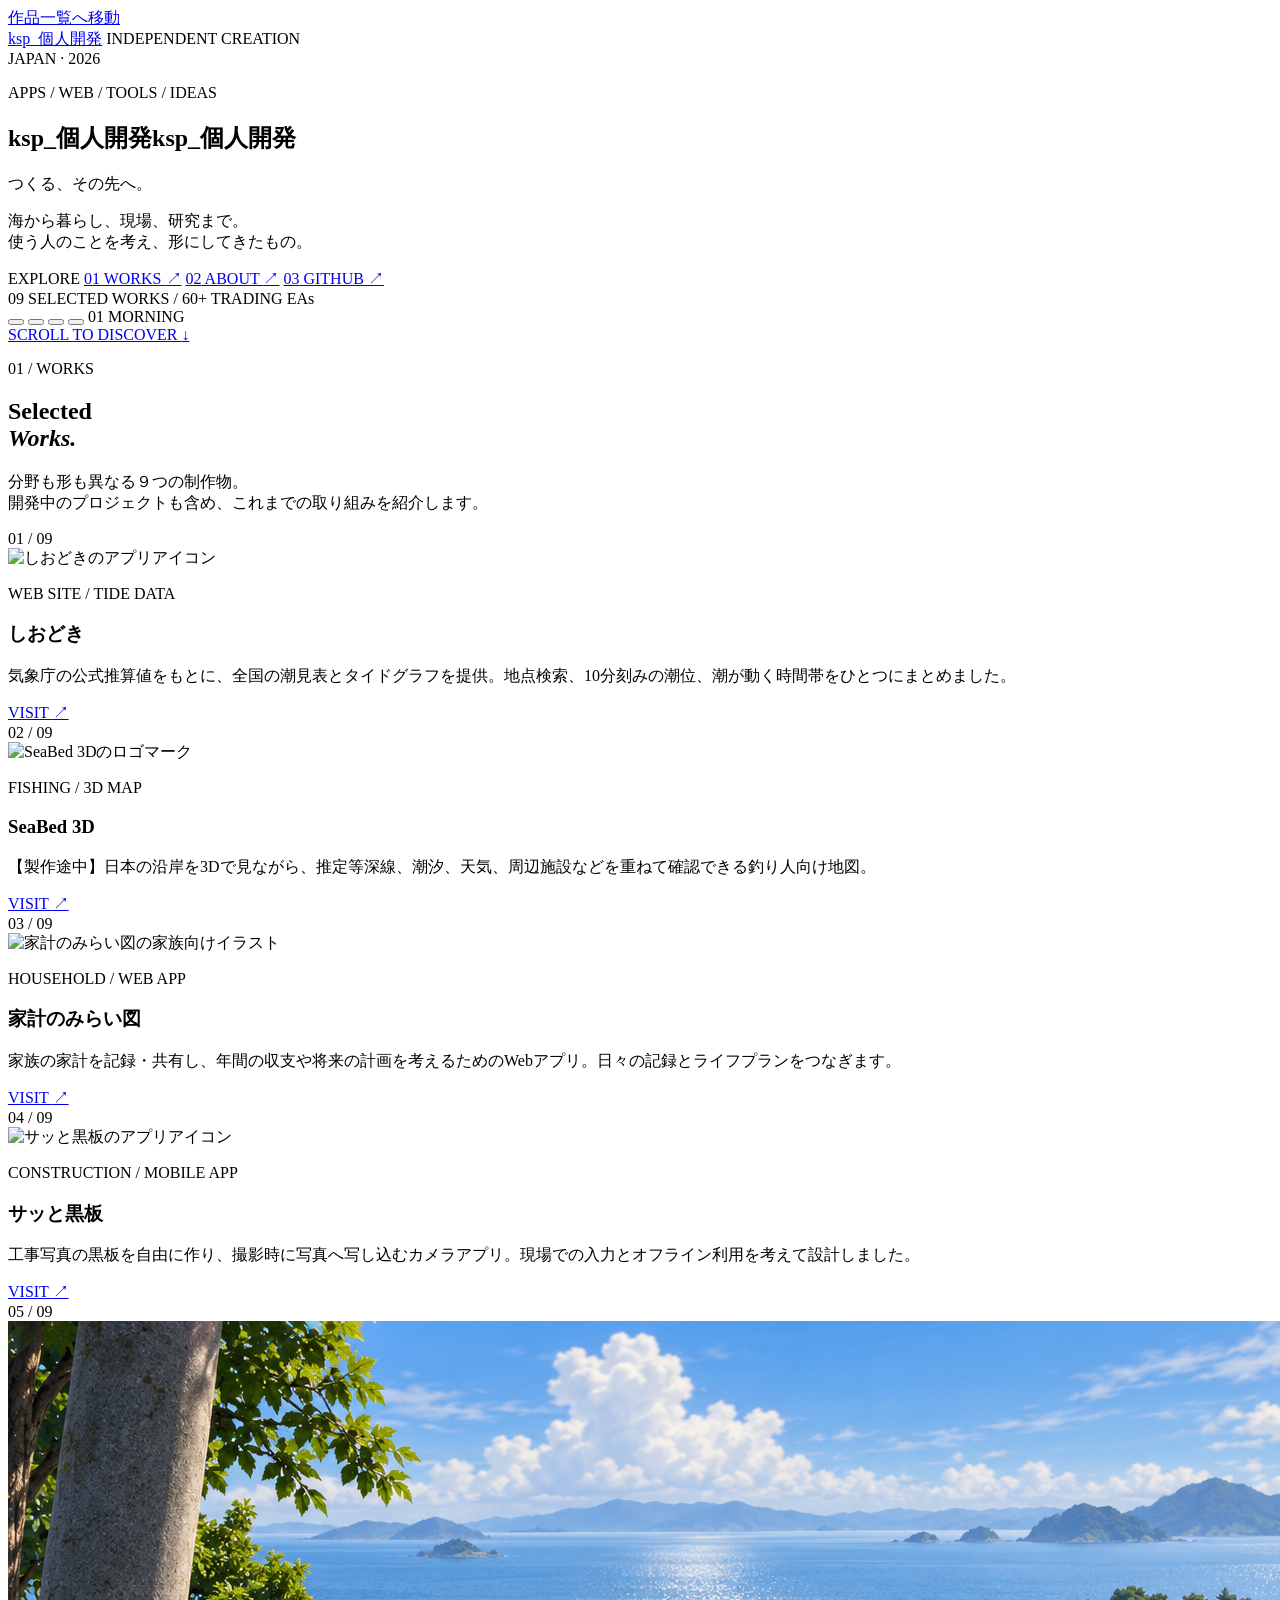
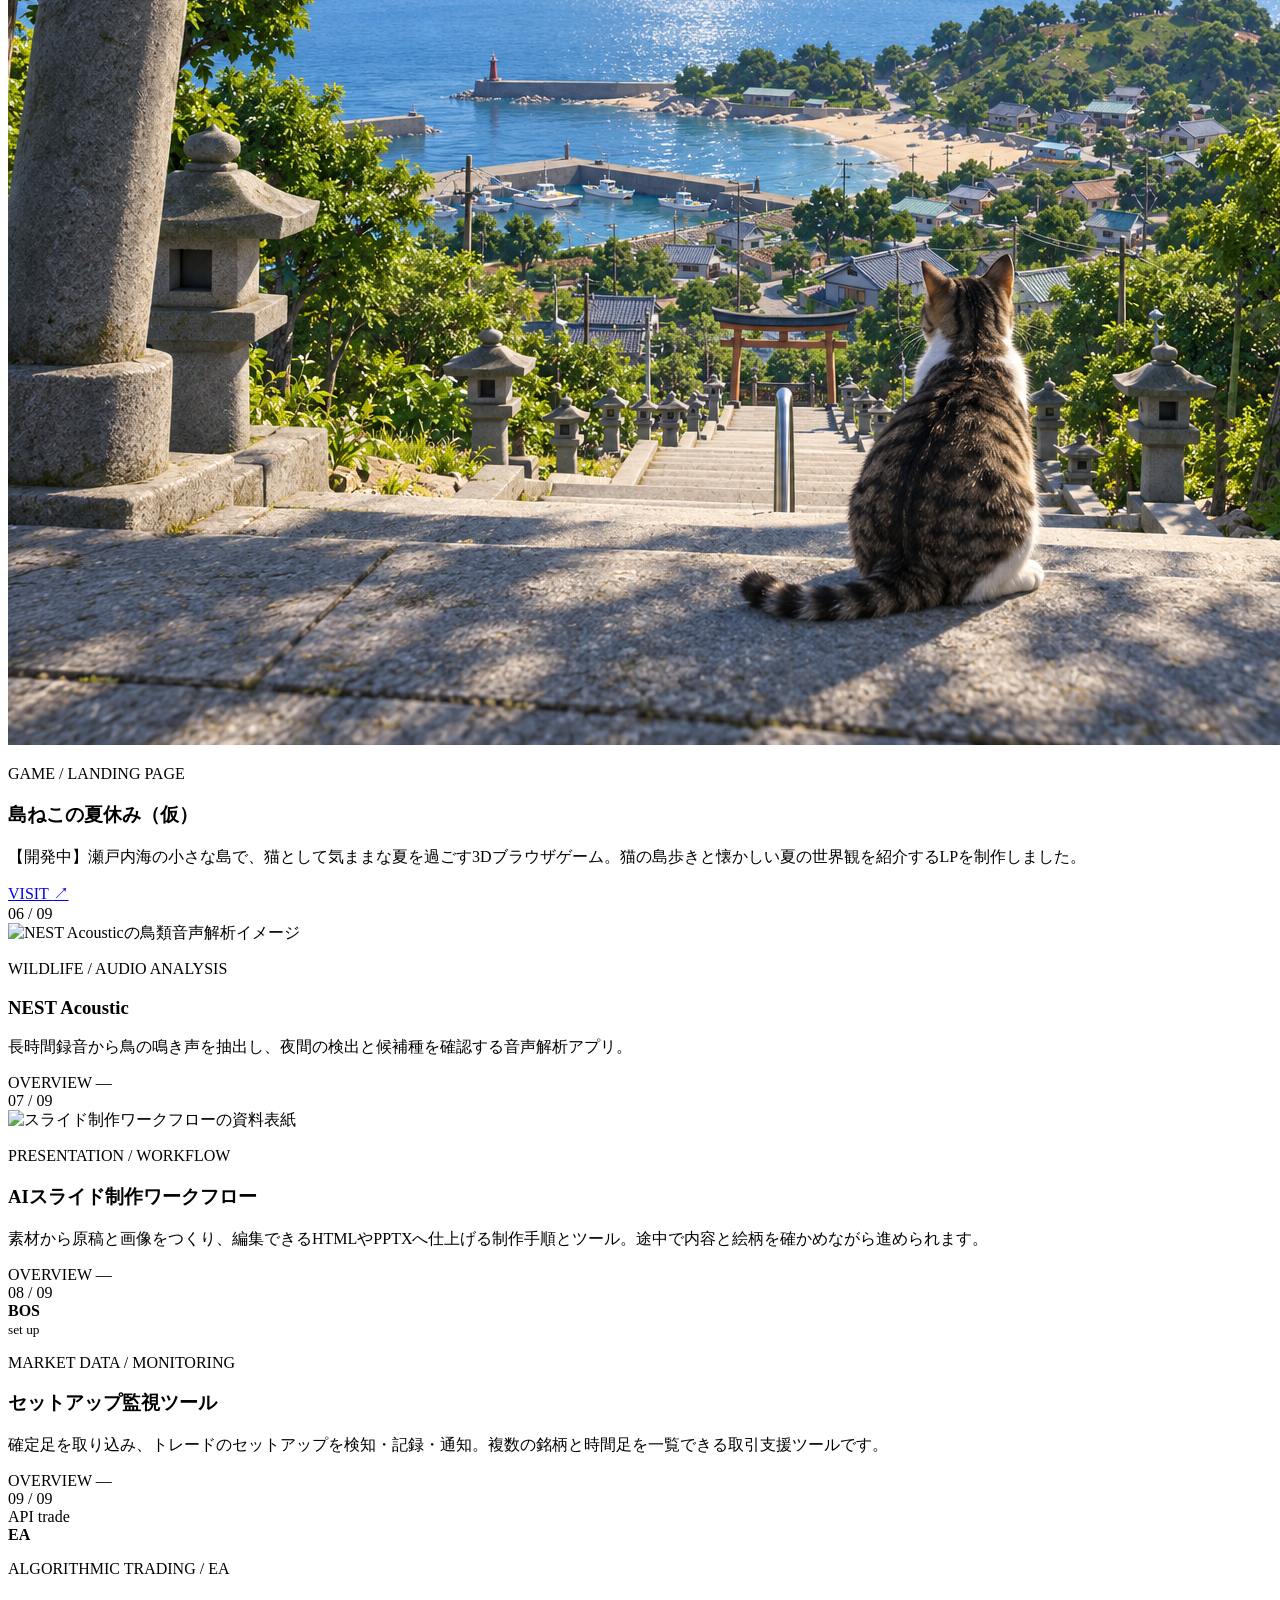
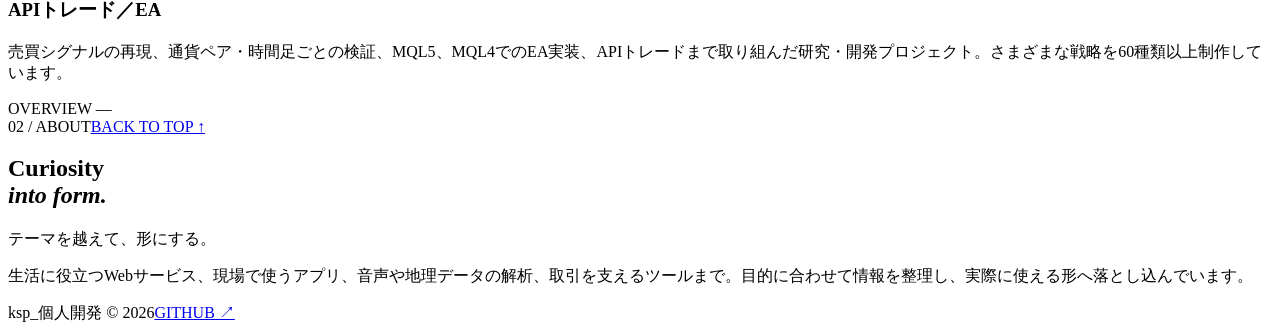
==== index.html @ 325015bb "Publish Shimaneko Summer LP as fifth portfolio work" ====
<!doctype html>
<html lang="ja">
<head>
  <meta charset="utf-8">
  <meta name="viewport" content="width=device-width, initial-scale=1">
  <meta name="theme-color" content="#dce9ef">
  <meta name="description" content="海、暮らし、現場、研究、トレード。制作したアプリ、Webサイト、ツールを紹介するポートフォリオです。">
  <meta property="og:type" content="website">
  <meta property="og:title" content="ksp_個人開発 — Apps, Web & Tools">
  <meta property="og:description" content="海、暮らし、現場、研究、トレード。制作したものを紹介します。">
  <meta property="og:image" content="https://ksp-dev-jp.github.io/app_prtfolio/images/hero-seascape.webp">
  <title>ksp_個人開発 — Apps, Web & Tools</title>
  <link rel="icon" type="image/svg+xml" href="data:image/svg+xml,%3Csvg xmlns='http://www.w3.org/2000/svg' viewBox='0 0 64 64'%3E%3Crect width='64' height='64' rx='14' fill='%231b313b'/%3E%3Cpath d='M19 46V18h14c8 0 13 5 13 13s-5 13-13 13H27v-8h6c3 0 5-2 5-5s-2-5-5-5h-6v20z' fill='%23dce9ef'/%3E%3C/svg%3E">
  <link rel="preconnect" href="https://fonts.googleapis.com">
  <link rel="preconnect" href="https://fonts.gstatic.com" crossorigin>
  <link href="https://fonts.googleapis.com/css2?family=DM+Sans:wght@400;500;600;700&family=Noto+Sans+JP:wght@400;500;600;700&display=swap" rel="stylesheet">
  <link href="https://fonts.googleapis.com/css2?family=Yusei+Magic&family=Dela+Gothic+One&family=DotGothic16&family=Reggae+One&family=Zen+Kurenaido&family=Rampart+One&display=swap&text=.3ABCDEINPSTW_acdefiklmnoprstuy%E3%81%84%E3%81%8A%E3%81%8D%E3%81%97%E3%81%A8%E3%81%A9%E3%81%AE%E3%81%BF%E3%82%89%E3%82%A2%E3%82%A4%E3%82%AF%E3%82%B5%E3%82%B9%E3%82%BB%E3%83%83%E3%83%84%E3%83%88%E3%83%89%E3%83%95%E3%83%97%E3%83%A9%E3%83%AB%E3%83%AC%E3%83%AD%E3%83%AF%E3%83%BC%E4%BA%BA%E4%BD%9C%E5%80%8B%E5%88%B6%E5%9B%B3%E5%AE%B6%E6%9D%BF%E7%99%BA%E7%9B%A3%E8%A6%96%E8%A8%88%E9%96%8B%E9%BB%92%EF%BC%8F" rel="stylesheet">
  <link rel="stylesheet" href="./styles.css?v=20261001-2">
  <script src="./hero.js?v=20260927-5" defer></script>
</head>
<body>
  <a class="skip-link" href="#work">作品一覧へ移動</a>
  <main id="top">
    <section class="hero" aria-labelledby="hero-title">
      <div class="hero-image" aria-hidden="true"></div>
      <div class="hero-shade" aria-hidden="true"></div>
      <header class="hero-header">
        <a class="wordmark" href="#top" aria-label="ksp_個人開発 トップへ"><span data-morph="ksp_個人開発" data-warp="5">ksp_個人開発</span></a>
        <span class="header-note">INDEPENDENT CREATION<br>JAPAN · 2026</span>
      </header>
      <div class="hero-content">
        <p class="hero-eyebrow">APPS / WEB / TOOLS / IDEAS</p>
        <h1 id="hero-title"><span class="sr-only">ksp_個人開発</span><span class="logo" data-morph="ksp_個人開発" data-warp="26" aria-hidden="true">ksp_個人開発</span></h1>
        <div class="hero-subline">
          <p>つくる、その先へ。</p>
          <p>海から暮らし、現場、研究まで。<br>使う人のことを考え、形にしてきたもの。</p>
        </div>
      </div>
      <nav class="hero-nav" aria-label="ページ内ナビゲーション">
        <span class="hero-nav-label">EXPLORE</span>
        <a href="#work" data-scene="1"><span>01</span> WORKS <span aria-hidden="true">↗</span></a>
        <a href="#about" data-scene="3"><span>02</span> ABOUT <span aria-hidden="true">↗</span></a>
        <a href="https://github.com/ksp-dev-jp" target="_blank" rel="noopener noreferrer" data-scene="2"><span>03</span> GITHUB <span aria-hidden="true">↗</span></a>
      </nav>
      <div class="hero-footer">
        <span>09 SELECTED WORKS / 60+ TRADING EAs</span>
        <div class="scene-switch" role="group" aria-label="背景の切り替え">
          <button type="button" data-scene="0" aria-label="背景：MORNING" aria-pressed="true"></button>
          <button type="button" data-scene="1" aria-label="背景：DUSK" aria-pressed="false"></button>
          <button type="button" data-scene="2" aria-label="背景：NIGHT" aria-pressed="false"></button>
          <button type="button" data-scene="3" aria-label="背景：SILVER" aria-pressed="false"></button>
          <span class="scene-name" aria-live="polite">01 MORNING</span>
        </div>
        <a href="#work">SCROLL TO DISCOVER <span aria-hidden="true">↓</span></a>
      </div>
    </section>

    <section class="work-section" id="work" aria-labelledby="work-title">
      <div class="section-intro">
        <p class="section-index">01 / WORKS</p>
        <h2 id="work-title" data-morph data-warp="16">Selected<br><em>Works.</em></h2>
        <p>分野も形も異なる９つの制作物。<br>開発中のプロジェクトも含め、これまでの取り組みを紹介します。</p>
      </div>
      <div class="work-list">
        <article class="work-item">
          <span class="work-number">01 / 09</span>
          <div class="work-art work-art-tide"><img src="./images/shiodoki-icon.png" alt="しおどきのアプリアイコン" width="512" height="512" loading="lazy"></div>
          <div class="work-copy"><p class="work-type">WEB SITE / TIDE DATA</p><h3 data-morph data-warp="5" data-morph-trigger=".work-item">しおどき</h3><p>気象庁の公式推算値をもとに、全国の潮見表とタイドグラフを提供。地点検索、10分刻みの潮位、潮が動く時間帯をひとつにまとめました。</p></div>
          <a class="work-action" href="https://japantide.com/" target="_blank" rel="noopener noreferrer" aria-label="しおどきのサイトを開く">VISIT <span aria-hidden="true">↗</span></a>
        </article>
        <article class="work-item">
          <span class="work-number">02 / 09</span>
          <div class="work-art work-art-map"><img src="./images/fishing-map-3d.webp?v=2" alt="SeaBed 3Dのロゴマーク" width="800" height="500" loading="lazy"></div>
          <div class="work-copy"><p class="work-type">FISHING / 3D MAP</p><h3 data-morph data-warp="5" data-morph-trigger=".work-item">SeaBed 3D</h3><p>【製作途中】日本の沿岸を3Dで見ながら、推定等深線、潮汐、天気、周辺施設などを重ねて確認できる釣り人向け地図。</p></div>
          <a class="work-action" href="https://6cff895a.fishing-map-3d.pages.dev/" target="_blank" rel="noopener noreferrer" aria-label="SeaBed 3Dのサイトを開く">VISIT <span aria-hidden="true">↗</span></a>
        </article>
        <article class="work-item">
          <span class="work-number">03 / 09</span>
          <div class="work-art work-art-kakeibo"><img src="./images/kakeibo-thumb.webp" alt="家計のみらい図の家族向けイラスト" width="1200" height="750" loading="lazy"></div>
          <div class="work-copy"><p class="work-type">HOUSEHOLD / WEB APP</p><h3 data-morph data-warp="5" data-morph-trigger=".work-item">家計のみらい図</h3><p>家族の家計を記録・共有し、年間の収支や将来の計画を考えるためのWebアプリ。日々の記録とライフプランをつなぎます。</p></div>
          <a class="work-action" href="https://kakeibo-2r7j.onrender.com/" target="_blank" rel="noopener noreferrer" aria-label="家計のみらい図のサイトを開く">VISIT <span aria-hidden="true">↗</span></a>
        </article>
        <article class="work-item">
          <span class="work-number">04 / 09</span>
          <div class="work-art work-art-kokuban"><img src="./images/kokuban-icon.png?v=2" alt="サッと黒板のアプリアイコン" width="384" height="274" loading="lazy"></div>
          <div class="work-copy"><p class="work-type">CONSTRUCTION / MOBILE APP</p><h3 data-morph data-warp="5" data-morph-trigger=".work-item">サッと黒板</h3><p>工事写真の黒板を自由に作り、撮影時に写真へ写し込むカメラアプリ。現場での入力とオフライン利用を考えて設計しました。</p></div>
          <a class="work-action" href="https://ksp-dev-jp.github.io/kokuban-site/" target="_blank" rel="noopener noreferrer" aria-label="サッと黒板のサイトを開く">VISIT <span aria-hidden="true">↗</span></a>
        </article>
        <article class="work-item" id="shimaneko-summer">
          <span class="work-number">05 / 09</span>
          <div class="work-art"><img src="./shimaneko-summer/assets/hero-shrine-cat.png" alt="神社の石段の上から島の風景を眺める猫のイメージビジュアル" width="1536" height="1024" loading="lazy"></div>
          <div class="work-copy"><p class="work-type">GAME / LANDING PAGE</p><h3>島ねこの夏休み（仮）</h3><p>【開発中】瀬戸内海の小さな島で、猫として気ままな夏を過ごす3Dブラウザゲーム。猫の島歩きと懐かしい夏の世界観を紹介するLPを制作しました。</p></div>
          <a class="work-action" href="./shimaneko-summer/" target="_blank" rel="noopener noreferrer" aria-label="島ねこの夏休みの紹介ページを開く">VISIT <span aria-hidden="true">↗</span></a>
        </article>
        <article class="work-item">
          <span class="work-number">06 / 09</span>
          <div class="work-art work-art-bird"><img src="./images/nest-acoustic-thumb.webp" alt="NEST Acousticの鳥類音声解析イメージ" width="800" height="500" loading="lazy"></div>
          <div class="work-copy"><p class="work-type">WILDLIFE / AUDIO ANALYSIS</p><h3 data-morph data-warp="5" data-morph-trigger=".work-item">NEST Acoustic</h3><p>長時間録音から鳥の鳴き声を抽出し、夜間の検出と候補種を確認する音声解析アプリ。</p></div>
          <span class="work-action work-action-muted">OVERVIEW <span aria-hidden="true">—</span></span>
        </article>
        <article class="work-item">
          <span class="work-number">07 / 09</span>
          <div class="work-art work-art-slides"><img src="./images/slides-thumb-blue.webp?v=2" alt="スライド制作ワークフローの資料表紙" width="800" height="500" loading="lazy"></div>
          <div class="work-copy"><p class="work-type">PRESENTATION / WORKFLOW</p><h3 data-morph data-warp="5" data-morph-trigger=".work-item">AIスライド制作ワークフロー</h3><p>素材から原稿と画像をつくり、編集できるHTMLやPPTXへ仕上げる制作手順とツール。途中で内容と絵柄を確かめながら進められます。</p></div>
          <span class="work-action work-action-muted">OVERVIEW <span aria-hidden="true">—</span></span>
        </article>
        <article class="work-item">
          <span class="work-number">08 / 09</span>
          <div class="work-art work-art-ob" role="img" aria-label="BOS set upのロゴマーク"><span><b>BOS</b><br><small>set up</small></span></div>
          <div class="work-copy"><p class="work-type">MARKET DATA / MONITORING</p><h3 data-morph data-warp="5" data-morph-trigger=".work-item">セットアップ監視ツール</h3><p>確定足を取り込み、トレードのセットアップを検知・記録・通知。複数の銘柄と時間足を一覧できる取引支援ツールです。</p></div>
          <span class="work-action work-action-muted">OVERVIEW <span aria-hidden="true">—</span></span>
        </article>
        <article class="work-item">
          <span class="work-number">09 / 09</span>
          <div class="work-art work-art-ea" role="img" aria-label="API trade EAのロゴマーク"><span>API trade<br><b>EA</b></span></div>
          <div class="work-copy"><p class="work-type">ALGORITHMIC TRADING / EA</p><h3 data-morph data-warp="5" data-morph-trigger=".work-item">APIトレード／EA</h3><p>売買シグナルの再現、通貨ペア・時間足ごとの検証、MQL5、MQL4でのEA実装、APIトレードまで取り組んだ研究・開発プロジェクト。さまざまな戦略を60種類以上制作しています。</p></div>
          <span class="work-action work-action-muted">OVERVIEW <span aria-hidden="true">—</span></span>
        </article>
      </div>
    </section>

    <section class="about-section" id="about" aria-labelledby="about-title">
      <div class="about-head"><span>02 / ABOUT</span><a href="#top">BACK TO TOP ↑</a></div>
      <div class="about-main"><h2 id="about-title" data-morph data-warp="16">Curiosity<br><em>into form.</em></h2><div><p>テーマを越えて、形にする。</p><p>生活に役立つWebサービス、現場で使うアプリ、音声や地理データの解析、取引を支えるツールまで。目的に合わせて情報を整理し、実際に使える形へ落とし込んでいます。</p></div></div>
      <footer class="site-footer"><span>ksp_個人開発 © 2026</span><a href="https://github.com/ksp-dev-jp" target="_blank" rel="noopener noreferrer">GITHUB ↗</a></footer>
    </section>
  </main>
</body>
</html>
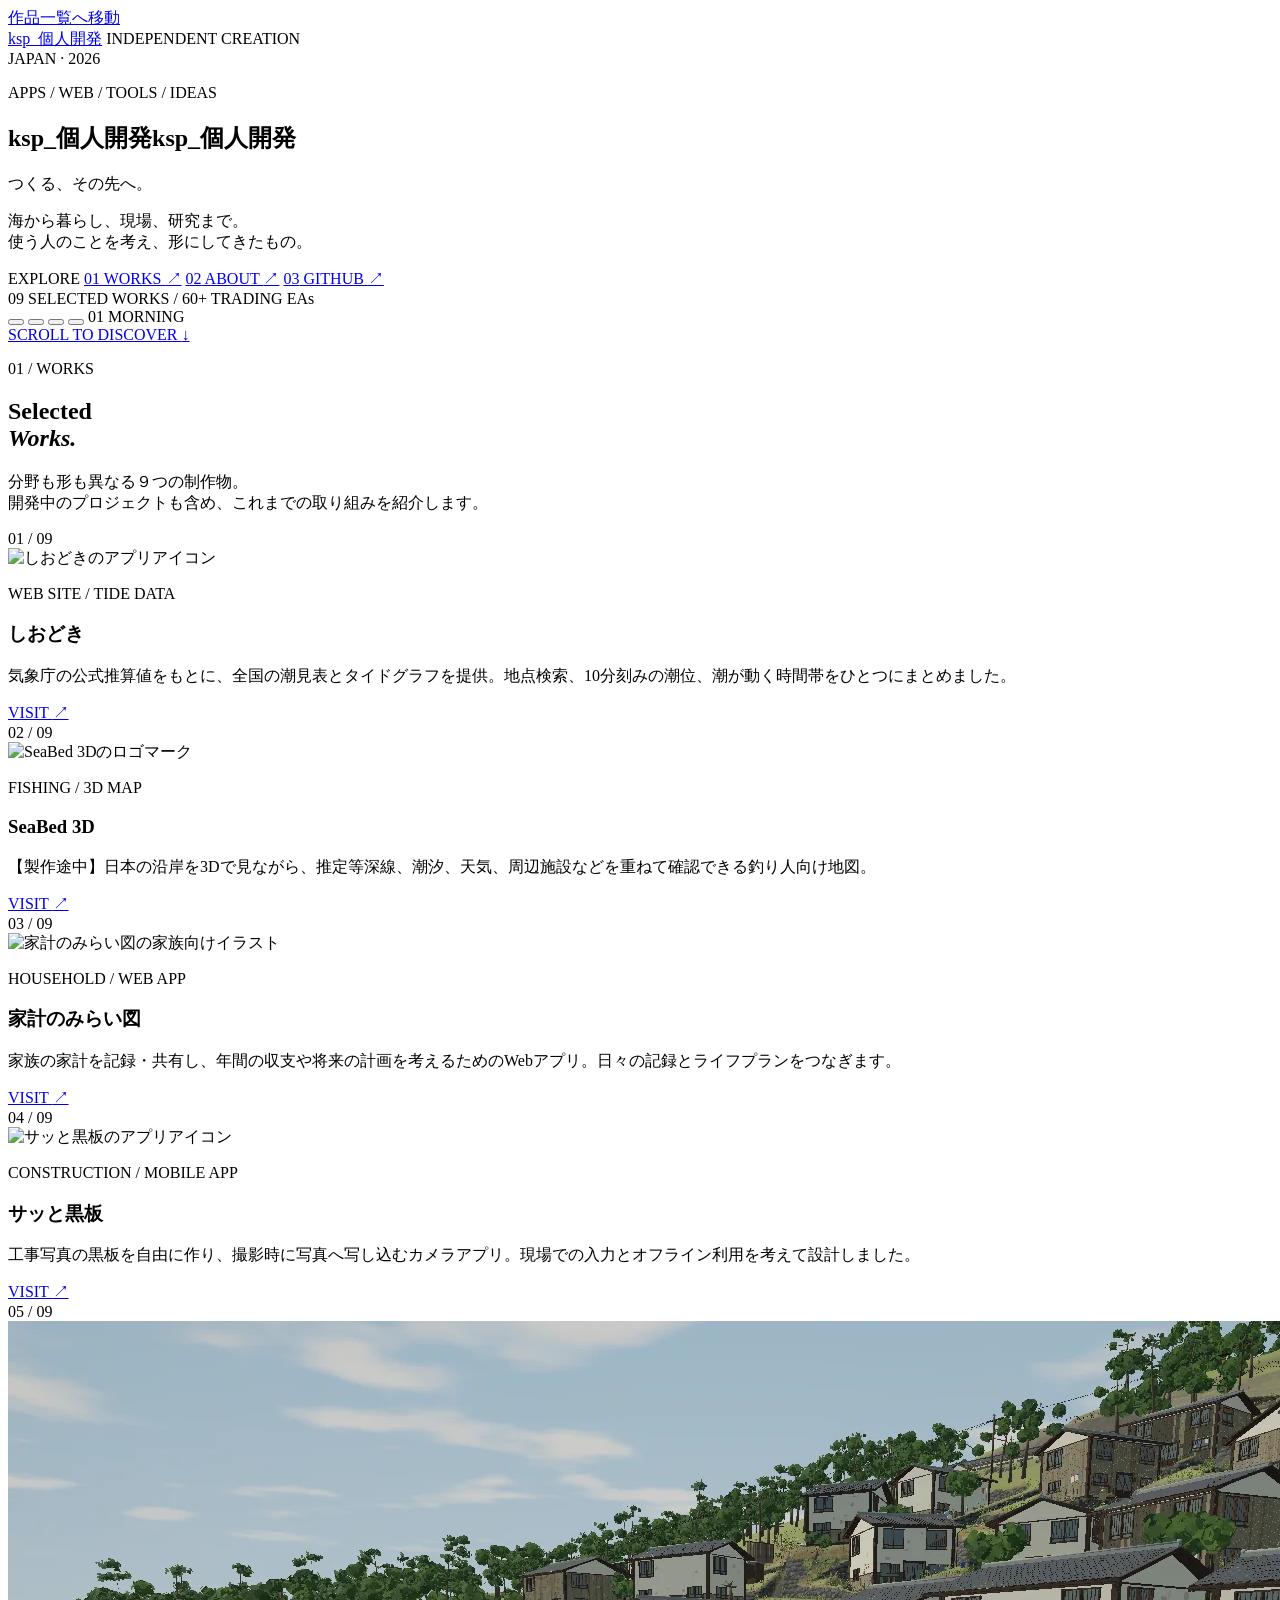
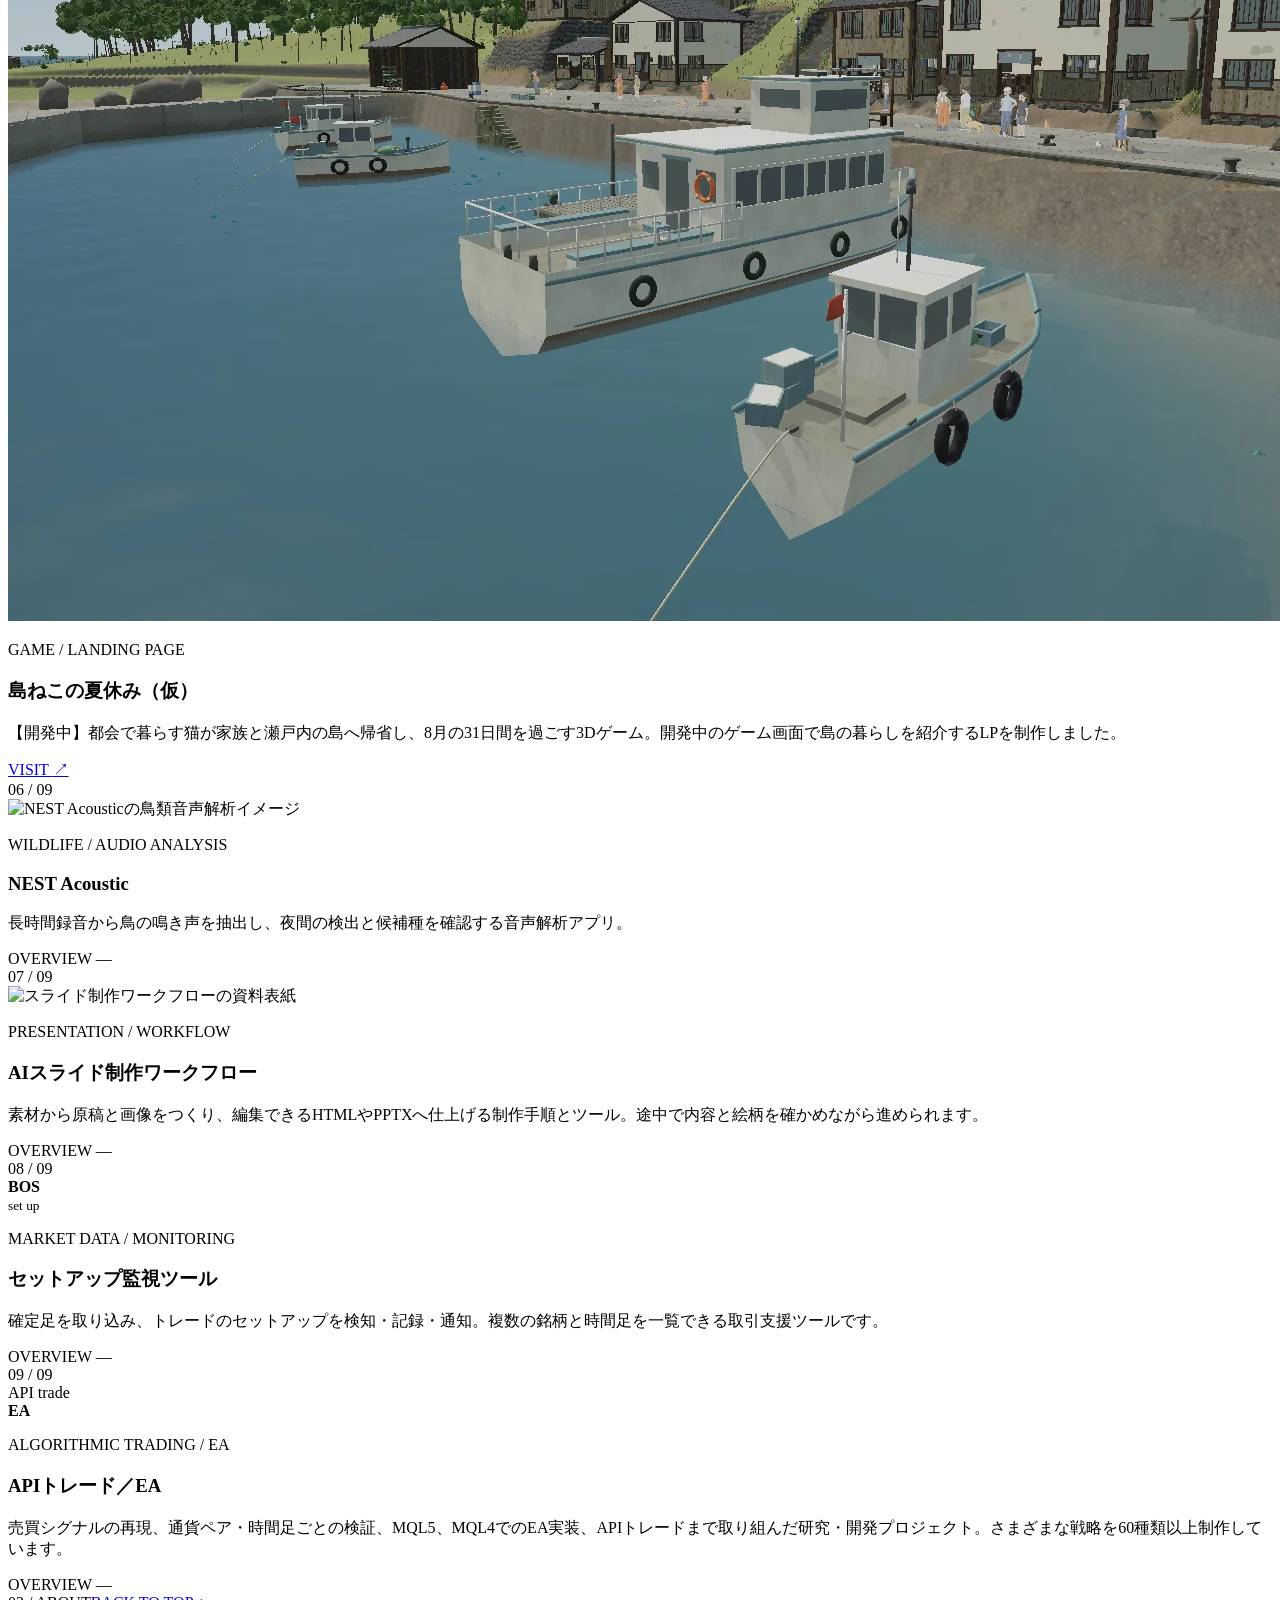
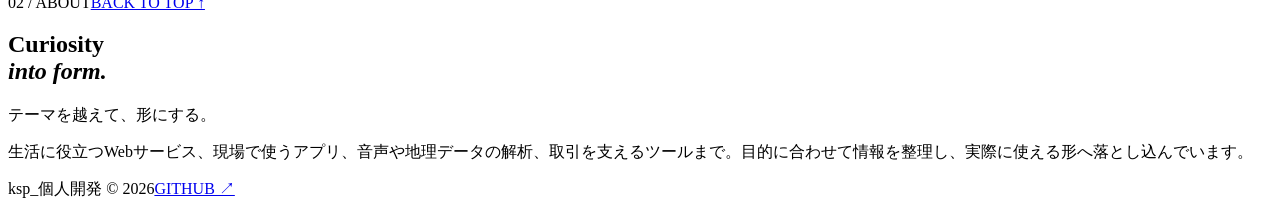
==== commit 92d82a25: "Rebuild Shimaneko Summer LP around the new island and 31-day homecoming story - Rewrite copy for the" ====
--- a/index.html
+++ b/index.html
@@ -78,7 +78,7 @@
           <span class="work-number">03 / 09</span>
           <div class="work-art work-art-kakeibo"><img src="./images/kakeibo-thumb.webp" alt="家計のみらい図の家族向けイラスト" width="1200" height="750" loading="lazy"></div>
           <div class="work-copy"><p class="work-type">HOUSEHOLD / WEB APP</p><h3 data-morph data-warp="5" data-morph-trigger=".work-item">家計のみらい図</h3><p>家族の家計を記録・共有し、年間の収支や将来の計画を考えるためのWebアプリ。日々の記録とライフプランをつなぎます。</p></div>
-          <a class="work-action" href="https://kakeibo-2r7j.onrender.com/" target="_blank" rel="noopener noreferrer" aria-label="家計のみらい図のサイトを開く">VISIT <span aria-hidden="true">↗</span></a>
+          <a class="work-action" href="https://kakeimiraizu.com/" target="_blank" rel="noopener noreferrer" aria-label="家計のみらい図のサイトを開く">VISIT <span aria-hidden="true">↗</span></a>
         </article>
         <article class="work-item">
           <span class="work-number">04 / 09</span>
@@ -88,8 +88,8 @@
         </article>
         <article class="work-item" id="shimaneko-summer">
           <span class="work-number">05 / 09</span>
-          <div class="work-art"><img src="./shimaneko-summer/assets/hero-shrine-cat.png" alt="神社の石段の上から島の風景を眺める猫のイメージビジュアル" width="1536" height="1024" loading="lazy"></div>
-          <div class="work-copy"><p class="work-type">GAME / LANDING PAGE</p><h3>島ねこの夏休み（仮）</h3><p>【開発中】瀬戸内海の小さな島で、猫として気ままな夏を過ごす3Dブラウザゲーム。猫の島歩きと懐かしい夏の世界観を紹介するLPを制作しました。</p></div>
+          <div class="work-art"><img src="./shimaneko-summer/assets/hero-ferry.webp" alt="坂に沿って家々が並ぶ島の港に渡船が着いている、開発中のゲーム画面" width="1440" height="900" loading="lazy"></div>
+          <div class="work-copy"><p class="work-type">GAME / LANDING PAGE</p><h3>島ねこの夏休み（仮）</h3><p>【開発中】都会で暮らす猫が家族と瀬戸内の島へ帰省し、8月の31日間を過ごす3Dゲーム。開発中のゲーム画面で島の暮らしを紹介するLPを制作しました。</p></div>
           <a class="work-action" href="./shimaneko-summer/" target="_blank" rel="noopener noreferrer" aria-label="島ねこの夏休みの紹介ページを開く">VISIT <span aria-hidden="true">↗</span></a>
         </article>
         <article class="work-item">
